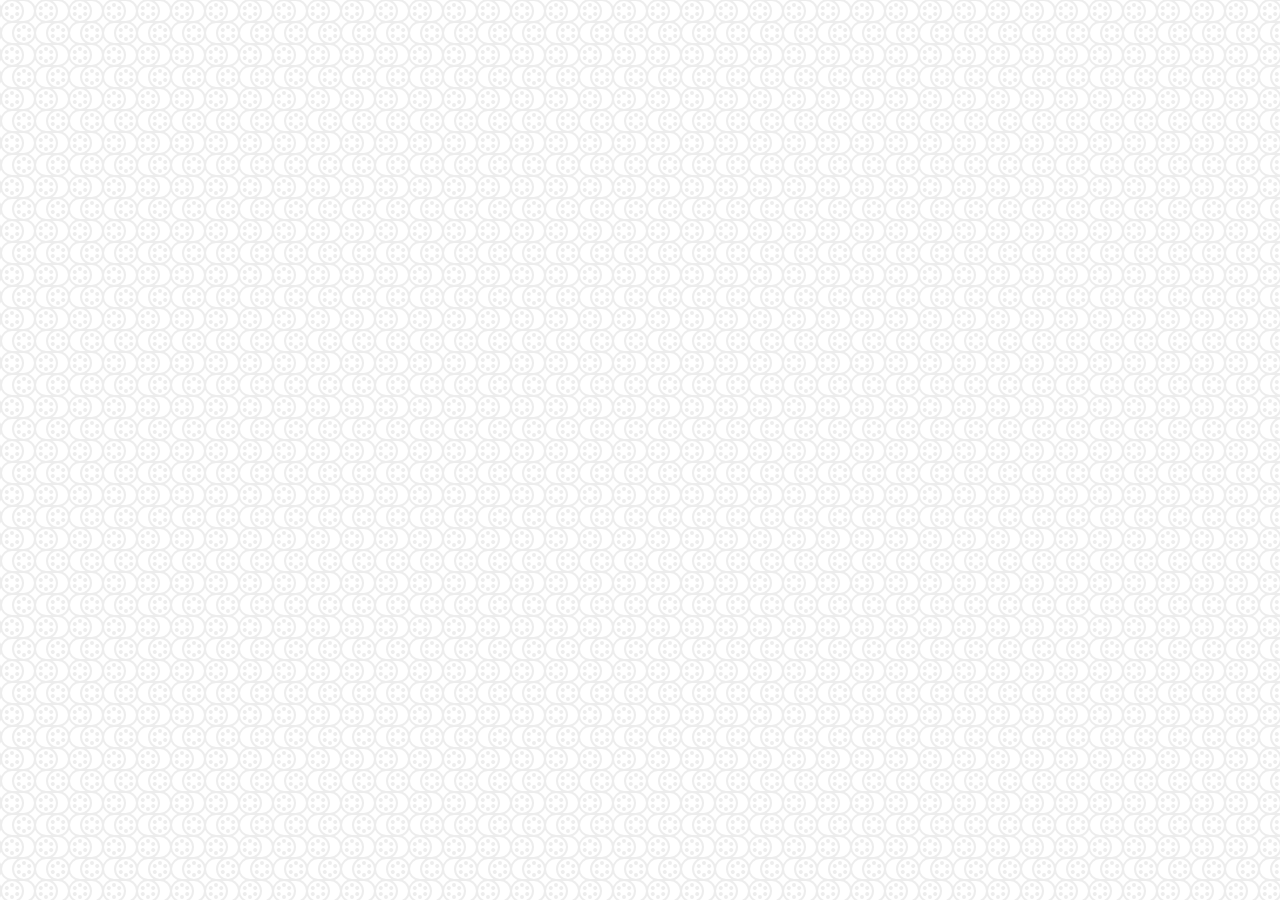
==== quote-generator/index.html @ cb96660e "Add files via upload" ====
<!DOCTYPE html>
<html lang="en">
<head>
    <meta charset="UTF-8">
    <meta name="viewport" content="width=device-width, initial-scale=1.0">
    <title>Quote Generator</title>
    <link rel="icon" type="image/png" href="http://www.google.com/s2/favicons?domain=jacinto.design">
    <link rel="stylesheet" href="https://cdnjs.cloudflare.com/ajax/libs/font-awesome/5.14.0/css/all.min.css">
    <link rel="stylesheet" href="style.css">
</head>
<body>
    <!-- Script -->
    <script src = "script.js"></script>
</body
>
</html>
---- quote-generator/style.css ----
@import url('https://fonts.googleapis.com/css?family=Montserrat&display=swap');

html {
    box-sizing: border-box;
}

body {
    margin: 0;
    min-height: 100vh;
    background-color: #ffffff;
    background-image: url("data:image/svg+xml,%3Csvg xmlns='http://www.w3.org/2000/svg' width='34' height='44' viewBox='0 0 34 44'%3E%3Cg fill='%23000000' fill-opacity='0.07'%3E%3Cpath fill-rule='evenodd' d='M1 6.2C.72 5.55.38 4.94 0 4.36v13.28c.38-.58.72-1.2 1-1.84A12.04 12.04 0 0 0 7.2 22 12.04 12.04 0 0 0 1 28.2c-.28-.65-.62-1.26-1-1.84v13.28c.38-.58.72-1.2 1-1.84A12.04 12.04 0 0 0 7.2 44h21.6a12.05 12.05 0 0 0 5.2-4.36V26.36A12.05 12.05 0 0 0 28.8 22a12.05 12.05 0 0 0 5.2-4.36V4.36A12.05 12.05 0 0 0 28.8 0H7.2A12.04 12.04 0 0 0 1 6.2zM17.36 23H12a10 10 0 1 0 0 20h5.36a11.99 11.99 0 0 1 0-20zm1.28-2H24a10 10 0 1 0 0-20h-5.36a11.99 11.99 0 0 1 0 20zM12 1a10 10 0 1 0 0 20 10 10 0 0 0 0-20zm0 14a2 2 0 1 0 0 4 2 2 0 0 0 0-4zm-3.46-2a2 2 0 1 0-3.47 2 2 2 0 0 0 3.47-2zm0-4a2 2 0 1 0-3.47-2 2 2 0 0 0 3.47 2zM12 7a2 2 0 1 0 0-4 2 2 0 0 0 0 4zm3.46 2a2 2 0 1 0 3.47-2 2 2 0 0 0-3.47 2zm0 4a2 2 0 1 0 3.47 2 2 2 0 0 0-3.47-2zM24 43a10 10 0 1 0 0-20 10 10 0 0 0 0 20zm0-14a2 2 0 1 0 0-4 2 2 0 0 0 0 4zm3.46 2a2 2 0 1 0 3.47-2 2 2 0 0 0-3.47 2zm0 4a2 2 0 1 0 3.47 2 2 2 0 0 0-3.47-2zM24 37a2 2 0 1 0 0 4 2 2 0 0 0 0-4zm-3.46-2a2 2 0 1 0-3.47 2 2 2 0 0 0 3.47-2zm0-4a2 2 0 1 0-3.47-2 2 2 0 0 0 3.47 2z'/%3E%3C/g%3E%3C/svg%3E");
    color:#000000;
    font-family: Montserrat, sans-serif;
    font-weight: 700;
    text-align: center;
    align-items: center;
    display: flex;
    justify-content: center;
    
}
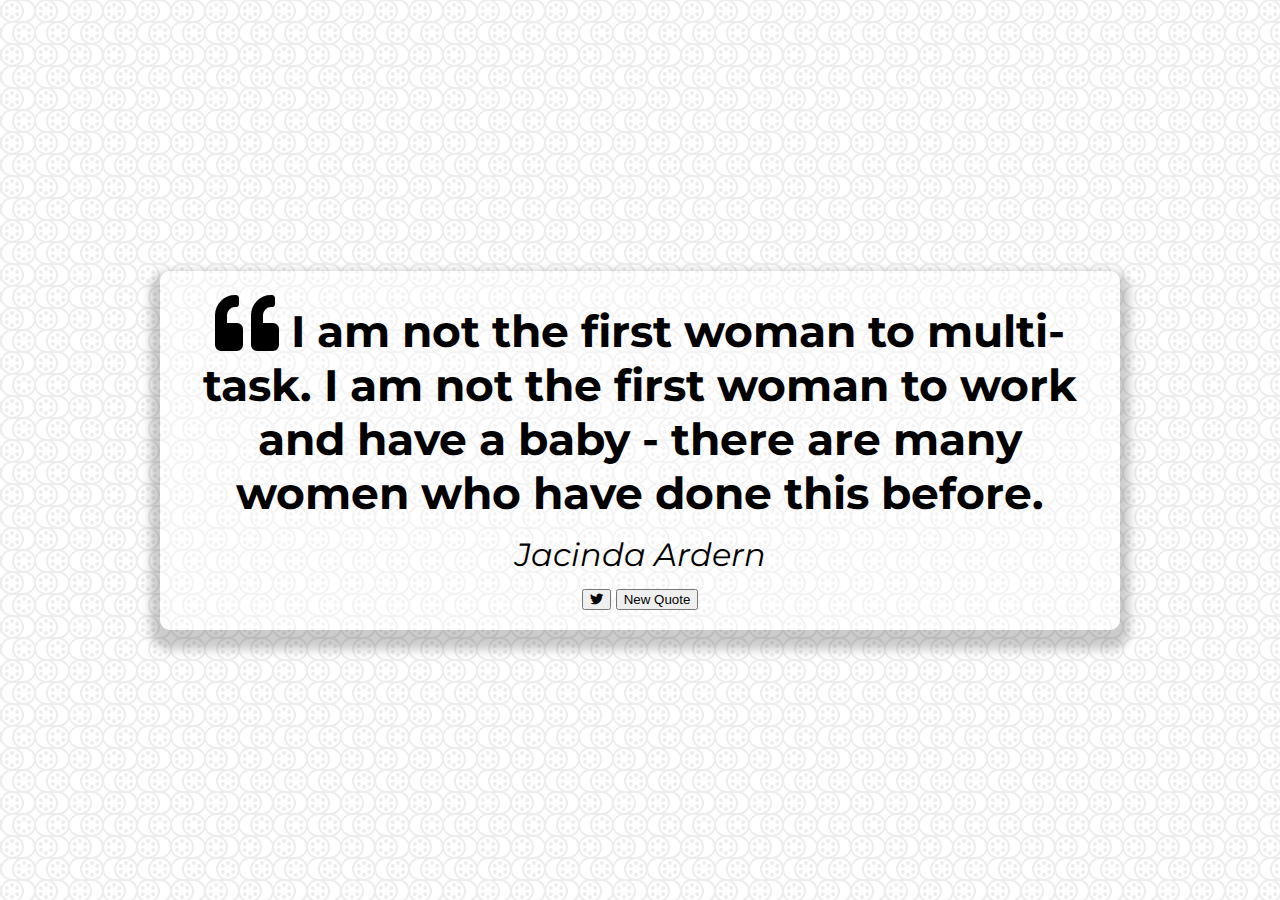
==== commit ecfdaa1d: "quote-gen commit 2" ====
--- a/quote-generator/index.html
+++ b/quote-generator/index.html
@@ -9,8 +9,25 @@
     <link rel="stylesheet" href="style.css">
 </head>
 <body>
+    <div class="quote-container" id="quote-container">
+        <!-- Quote -->
+        <div class="quote-text">
+            <i class="fas fa-quote-left"></i>
+            <span id="quote">I am not the first woman to multi-task. I am not the first woman to work and have a baby - there are many women who have done this before.</span>
+        </div>
+        <!-- Author -->
+        <div class="quote-author">
+            <span id="author">Jacinda Ardern</span>
+        </div>
+        <!-- Buttons -->
+        <div class="button-container">
+            <button class="twitter-button" id="twitter" title="Tweet This">
+                <i class="fab fa-twitter"></i>
+            </button>
+            <button id="new-quote">New Quote</button>
+        </div>
+    </div>
     <!-- Script -->
     <script src = "script.js"></script>
-</body
->
+</body>
 </html>--- a/quote-generator/style.css
+++ b/quote-generator/style.css
@@ -18,4 +18,55 @@
     display: flex;
     justify-content: center;
     
+    
+}
+
+.quote-container {
+        width: auto;    
+        max-width: 900px;
+        padding: 20px 30px;
+        border-radius: 10px;
+        background-color: rgba(255, 255, 255, 0.4);
+        box-shadow: 0 10px 10px 10px rgba(0,0,0,0.2);
+}
+
+.quote-text{
+    font-size: 2.75rem;
+}
+
+.long-quote{
+    font-size: 2rem;
+}
+
+.fa-quote-left{
+    font-size: 4rem;
+}
+
+.quote-author{
+    margin-top: 15px;
+    font-size: 2rem;
+    font-style: italic;
+    font-weight: 400;
+}
+
+/* Media query: tablet or smaller*/
+@media screen and (max-width: 1000px){
+    .quote-container{
+        margin: auto 10px;
+     }
+     .quote-text{
+        font-size: 2rem;
+     }
+}
+@media screen and (max-width: 400px){
+    .quote-container{
+        margin: auto 10px;
+     }
+     .quote-text{
+        font-size: 1.5rem;
+     }
+}
+
+.button-container{
+    margin-top: 15px;
 }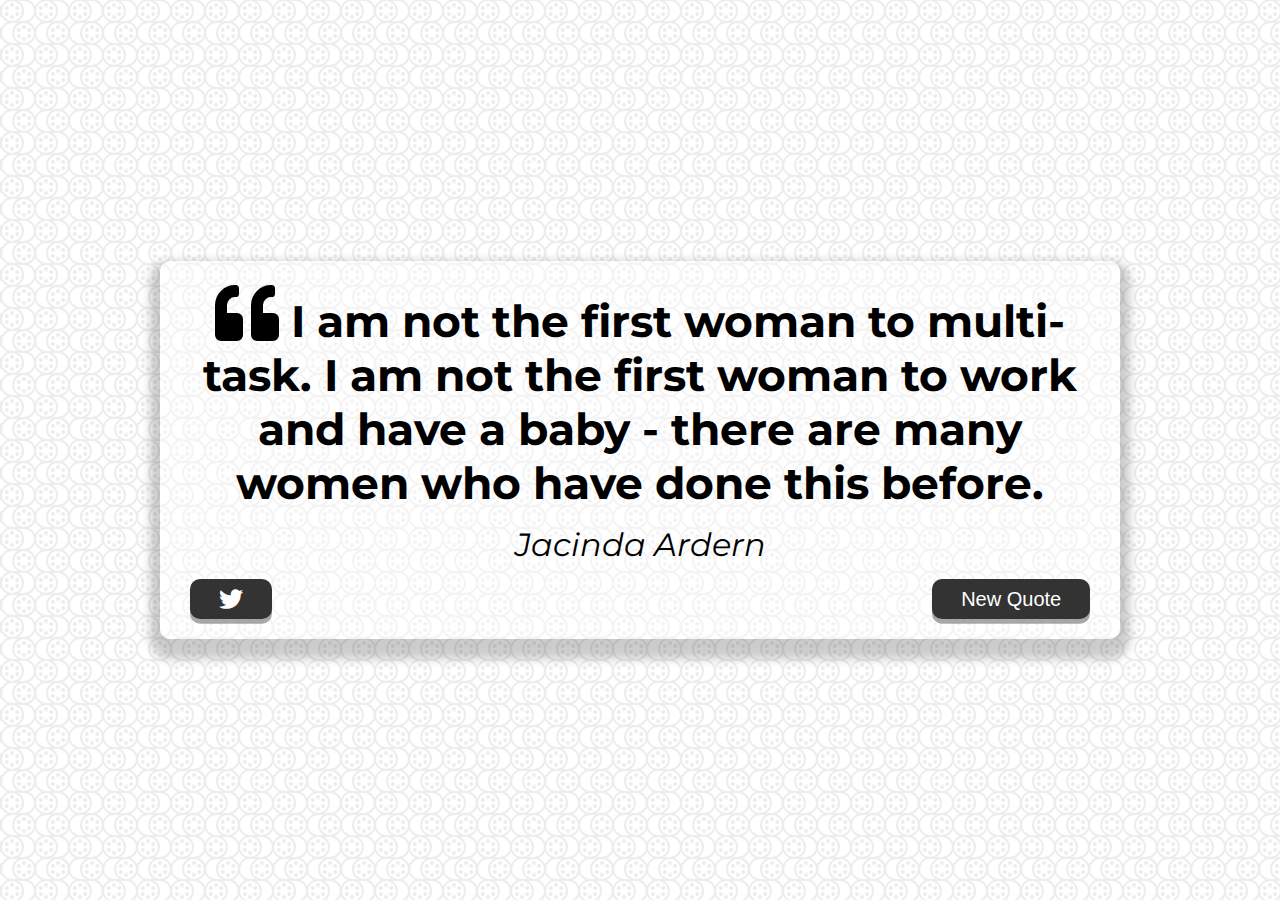
==== commit 40081cf8: "quote-gen commit 4" ====
--- a/quote-generator/index.html
+++ b/quote-generator/index.html
@@ -27,7 +27,8 @@
             <button id="new-quote">New Quote</button>
         </div>
     </div>
-    <!-- Script -->
-    <script src = "script.js"></script>
+    
 </body>
+<!-- Script -->
+<script src = "script.js"></script>
 </html>--- a/quote-generator/style.css
+++ b/quote-generator/style.css
@@ -49,6 +49,44 @@
     font-weight: 400;
 }
 
+.button-container{
+    margin-top: 15px;
+    display: flex;
+    justify-content: space-between;
+}
+
+button:hover{
+    filter: brightness(120%);
+}
+
+button:active{
+    transform: translate(0,0.3rem);
+    box-shadow: 0 0.1rem rgba(255,255,255, 0.65);
+}
+
+.twitter-button:hover{
+    color: #38a1f3;
+}
+
+.fa-twitter{
+    font-size: 1.5rem;
+}
+
+button {
+    cursor: pointer;
+    font-size: 1.25rem;
+    height: 2.5rem;
+    border: none;
+    border-radius: 10px;
+    color: #ffffff;
+    background: #333;
+    outline: none;
+    padding: 0.5rem 1.8rem;
+    box-shadow: 0 0.3rem rgba(121,121,121, 0.65);
+}
+
+
+
 /* Media query: tablet or smaller*/
 @media screen and (max-width: 1000px){
     .quote-container{
@@ -67,6 +105,3 @@
      }
 }
 
-.button-container{
-    margin-top: 15px;
-}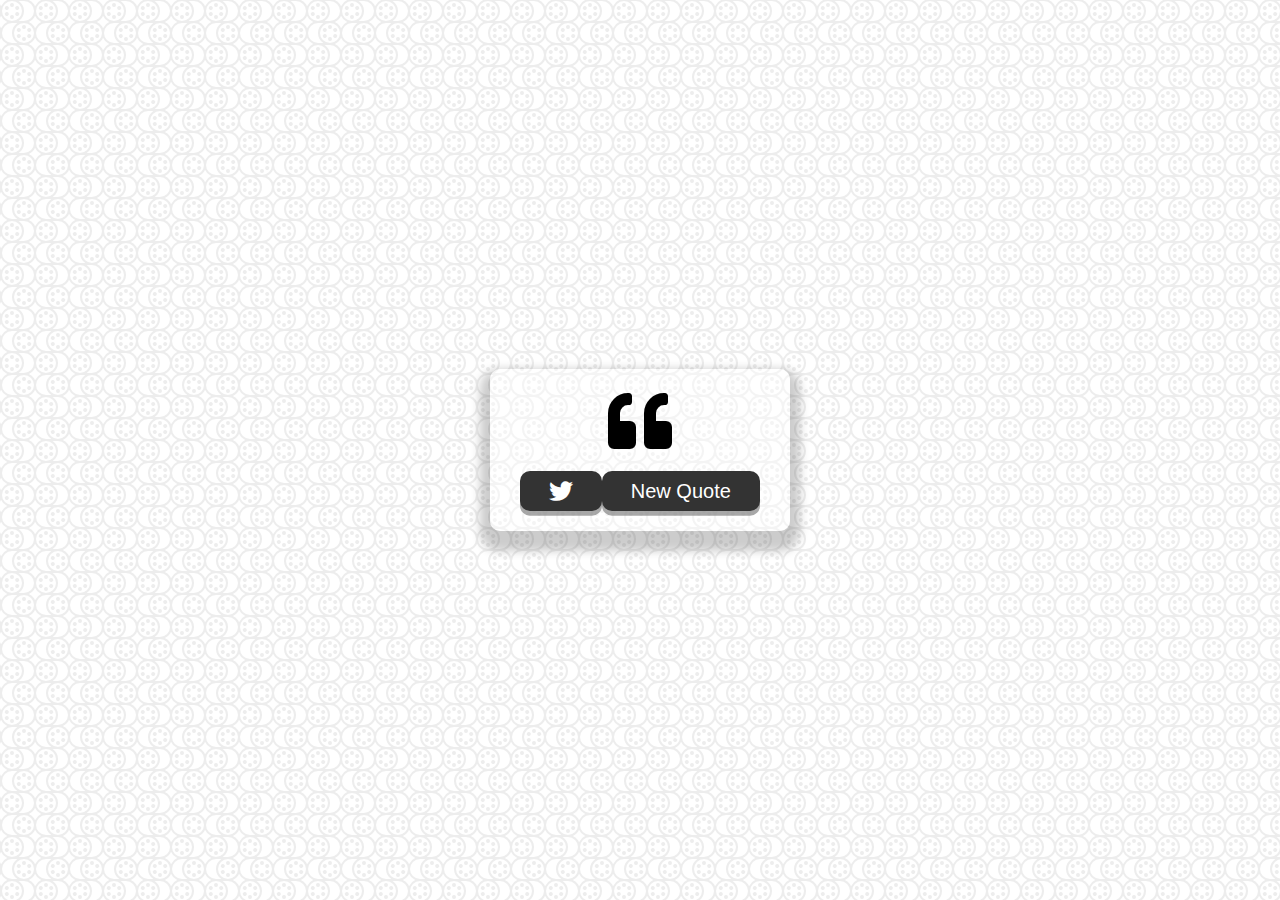
==== commit 9cfc6732: "quote gen commit 6" ====
--- a/quote-generator/index.html
+++ b/quote-generator/index.html
@@ -13,11 +13,11 @@
         <!-- Quote -->
         <div class="quote-text">
             <i class="fas fa-quote-left"></i>
-            <span id="quote">I am not the first woman to multi-task. I am not the first woman to work and have a baby - there are many women who have done this before.</span>
+            <span id="quote"></span>
         </div>
         <!-- Author -->
         <div class="quote-author">
-            <span id="author">Jacinda Ardern</span>
+            <span id="author"></span>
         </div>
         <!-- Buttons -->
         <div class="button-container">
